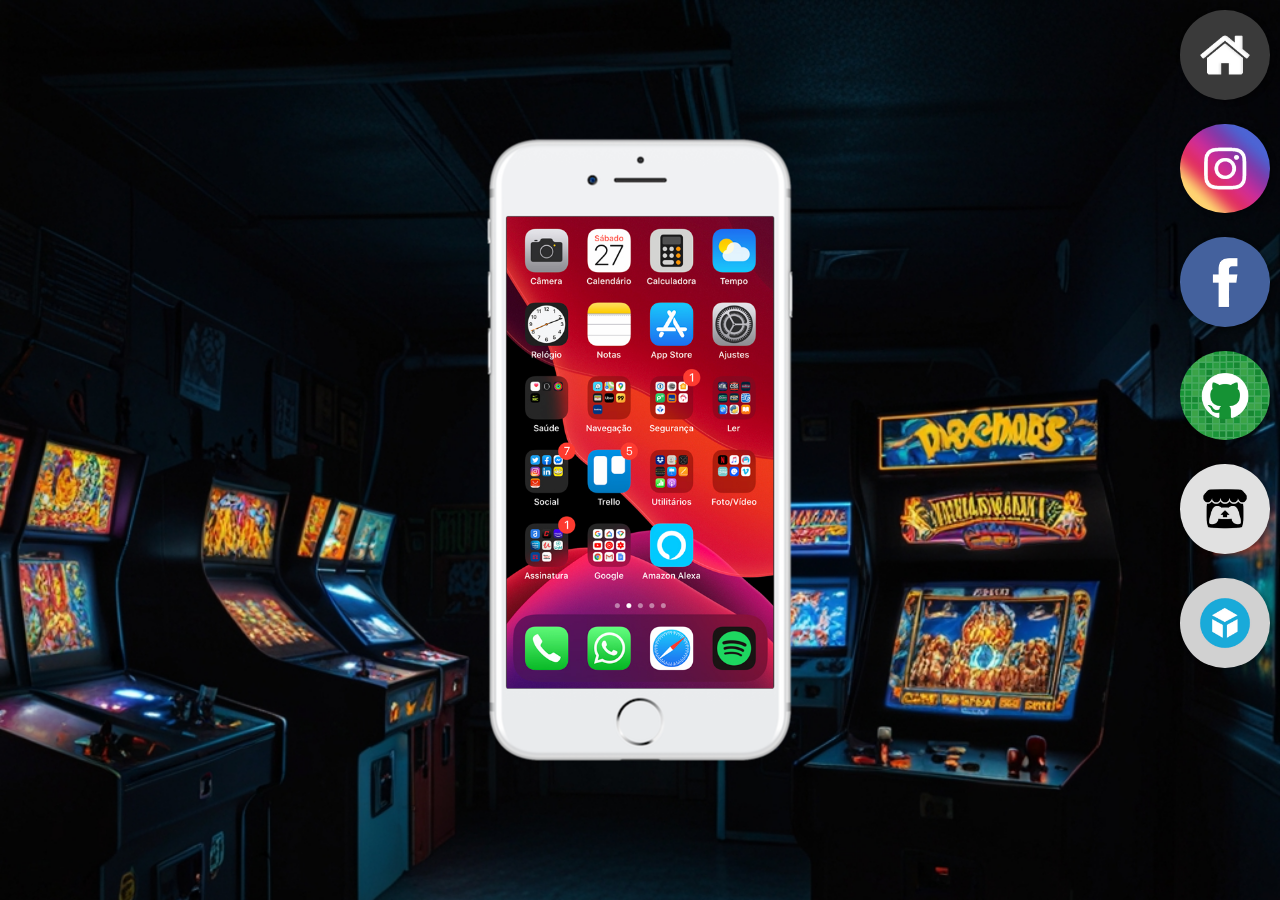
==== index.html @ 62bea49a "Criadas os botoes e links corretos" ====
<!DOCTYPE html>
<html lang="en">
<head>
    <meta charset="UTF-8">
    <meta name="viewport" content="width=device-width, initial-scale=1.0">
    <link rel="shortcut icon" href="imagens/blackguardian.ico" type="image/x-icon">
    <link rel="stylesheet" href="estilo/style.css">
    <title>Minhas Redes</title>
</head>
<body>
    <main>
        <section id="telefone">
            <iframe src="home.html" name="tela" id="tela"  frameborder="0">
                Seu navegador não é compativel!
            </iframe>
        </section>
        <section id="redes">
            <a href="home.html" target="tela"><img src="imagens/logo-home.jpg" alt="Home"></a> <br>
            <a href="instagram.html" target="tela"><img src="imagens/logo-instagram.jpg" alt="Home"></a> <br>
            <a href="facebook.html" target="tela"><img src="imagens/logo-facebook.jpg" alt="Home"></a> <br>
            <a href="github.html" target="tela"><img src="imagens/logo-github.jpg" alt="Home"></a> <br>
            <a href="itchio.html" target="tela"><img src="imagens/logo-itchaio.jpg" alt="Home"></a> <br>
            <a href="sketchfab.html" target="tela"><img src="imagens/logo-skechfab.jpg" alt="Home"></a> <br>
        </section>
    </main>
</body>
</html>
---- estilo/style.css ----
@charset "UTF-8";


* {
    margin: 0px;
    padding: 0px;
    font-family: Arial, Helvetica, sans-serif;
}

html, body {
    height: 100vh;
    width: 100vw;
    background-color: black;
}

body {
    background: url(../imagens/dark-room1.jpg) no-repeat top center;
    background-size: cover;
    background-attachment: fixed;
}

main {
    height: 100vh;
    position: relative;
}

section#telefone {
    position: absolute;
    top: 50%;
    left: 50%;
    transform: translate(-50%, -50%);

    height: 627px;
    width: 311px;
    background: url('../imagens/frame-iphone.png') no-repeat;
}

iframe#tela {
    position: relative;
    top: 80px;
    left: 22px;
    width: 267px;
    height: 472px;
}

section#redes {
    text-align: right;
}

section#redes img {
    width: 7%;
    margin: 10px;
    border-radius: 50%;
    box-shadow: 2px 2px 5px rgba(0, 0, 0, 0.400);
    box-sizing: border-box;/*Para manter o tamanho da borda na imagem*/
}

section#redes img:hover {
    border: 2px solid rgba(255, 255, 255, 0.601);
    transform: translate(-2px, -2px );    
    box-shadow: 5px 5px 10px rgba(0, 0, 0, 0.600);
    transition: transform .2s /*, border .5s*/;
}
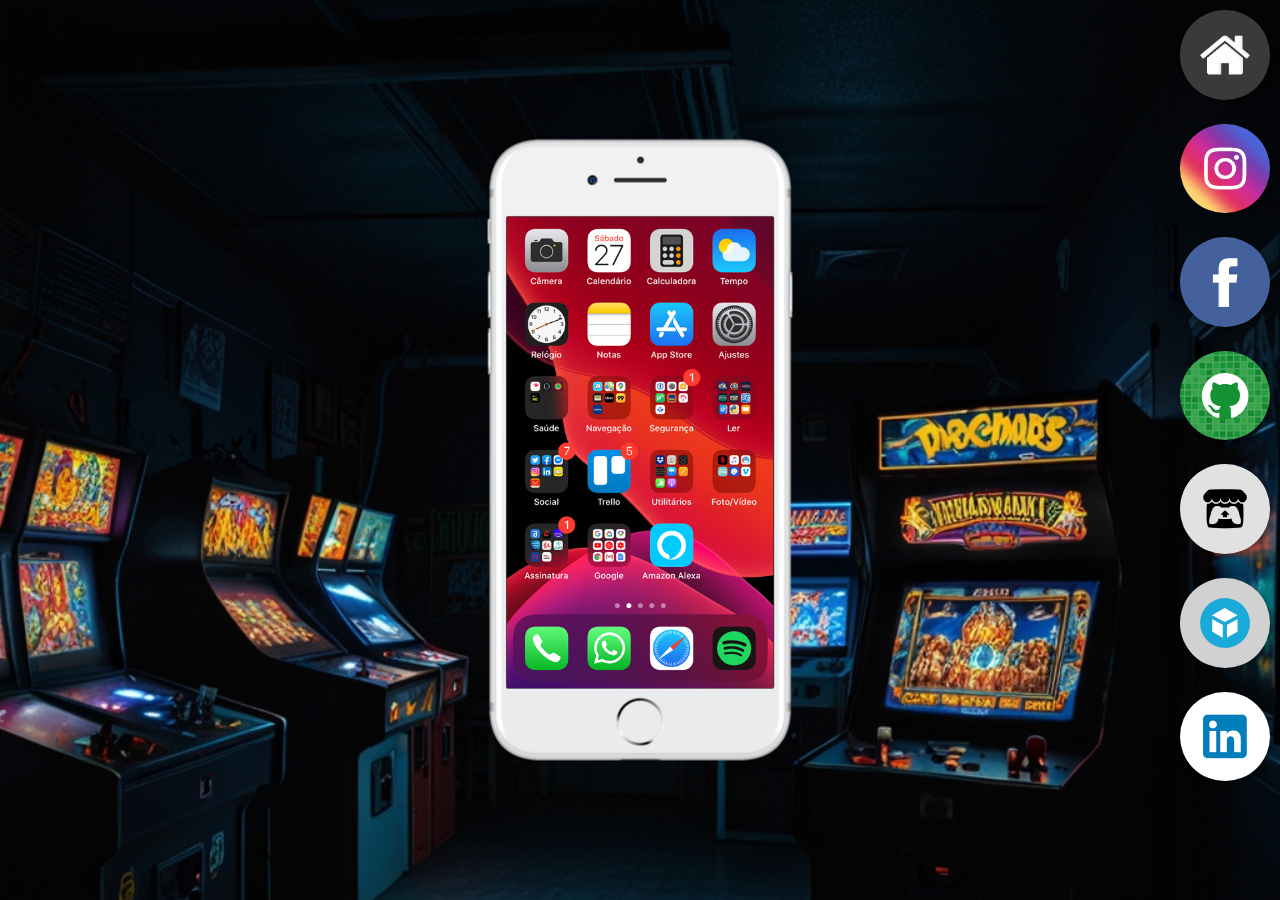
==== commit e101d224: "Atualização de links" ====
--- a/index.html
+++ b/index.html
@@ -21,6 +21,7 @@
             <a href="github.html" target="tela"><img src="imagens/logo-github.jpg" alt="Home"></a> <br>
             <a href="itchio.html" target="tela"><img src="imagens/logo-itchaio.jpg" alt="Home"></a> <br>
             <a href="sketchfab.html" target="tela"><img src="imagens/logo-skechfab.jpg" alt="Home"></a> <br>
+            <a href="linkedin.html" target="tela"><img src="imagens/logo-linkedin.jpg" alt="Home"></a> <br>
         </section>
     </main>
 </body>
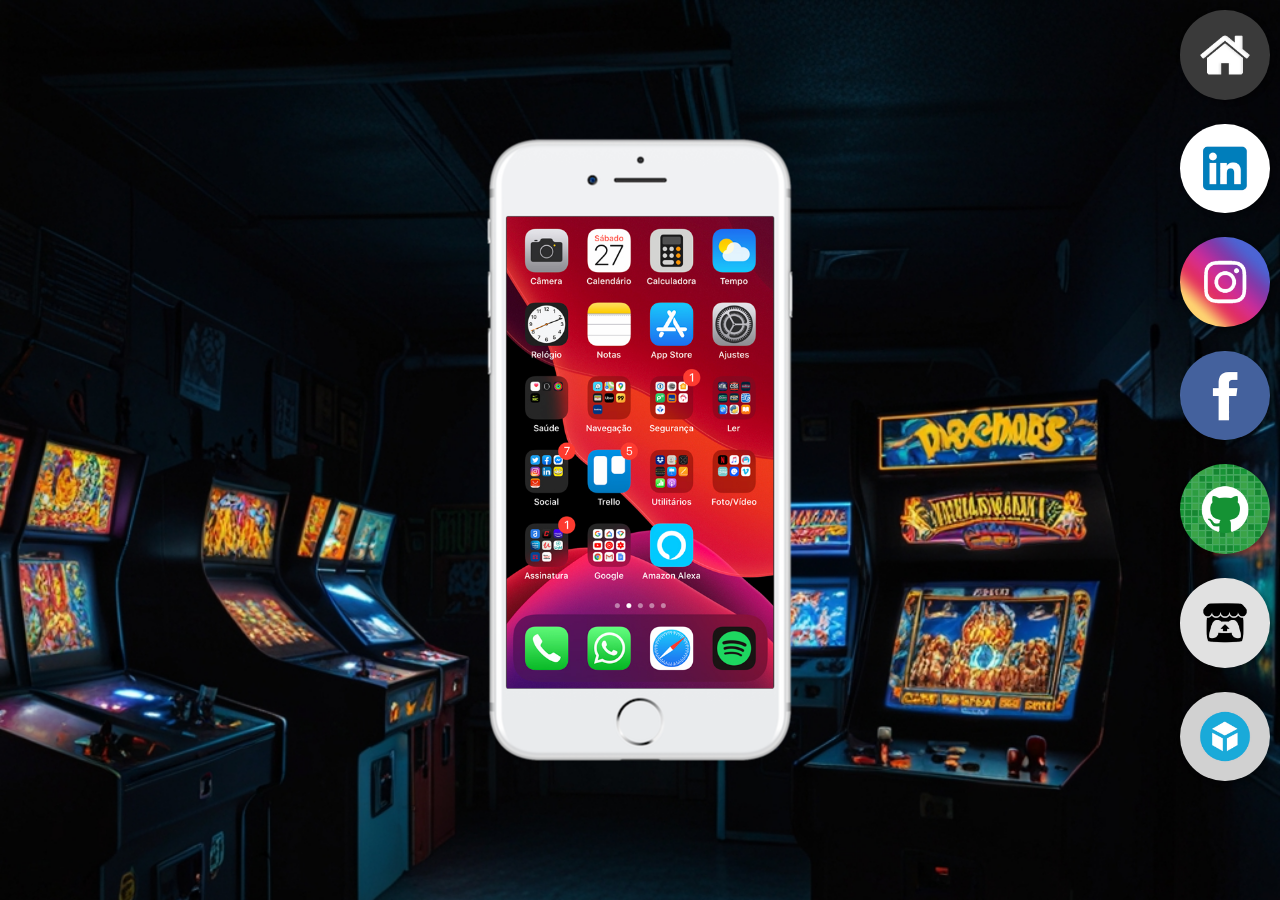
==== commit 7b0520ee: "Finalizando projeto" ====
--- a/index.html
+++ b/index.html
@@ -16,12 +16,12 @@
         </section>
         <section id="redes">
             <a href="home.html" target="tela"><img src="imagens/logo-home.jpg" alt="Home"></a> <br>
+            <a href="linkedin.html" target="tela"><img src="imagens/logo-linkedin.jpg" alt="Home"></a> <br>
             <a href="instagram.html" target="tela"><img src="imagens/logo-instagram.jpg" alt="Home"></a> <br>
             <a href="facebook.html" target="tela"><img src="imagens/logo-facebook.jpg" alt="Home"></a> <br>
             <a href="github.html" target="tela"><img src="imagens/logo-github.jpg" alt="Home"></a> <br>
             <a href="itchio.html" target="tela"><img src="imagens/logo-itchaio.jpg" alt="Home"></a> <br>
             <a href="sketchfab.html" target="tela"><img src="imagens/logo-skechfab.jpg" alt="Home"></a> <br>
-            <a href="linkedin.html" target="tela"><img src="imagens/logo-linkedin.jpg" alt="Home"></a> <br>
         </section>
     </main>
 </body>
--- a/estilo/style.css
+++ b/estilo/style.css
@@ -56,8 +56,8 @@
 }
 
 section#redes img:hover {
-    border: 2px solid rgba(255, 255, 255, 0.601);
+    border: 2px solid rgba(240, 99, 99, 0.601);
     transform: translate(-2px, -2px );    
-    box-shadow: 5px 5px 10px rgba(0, 0, 0, 0.600);
+    box-shadow: 5px 5px 10px rgba(219, 110, 110, 0.6);
     transition: transform .2s /*, border .5s*/;
 }